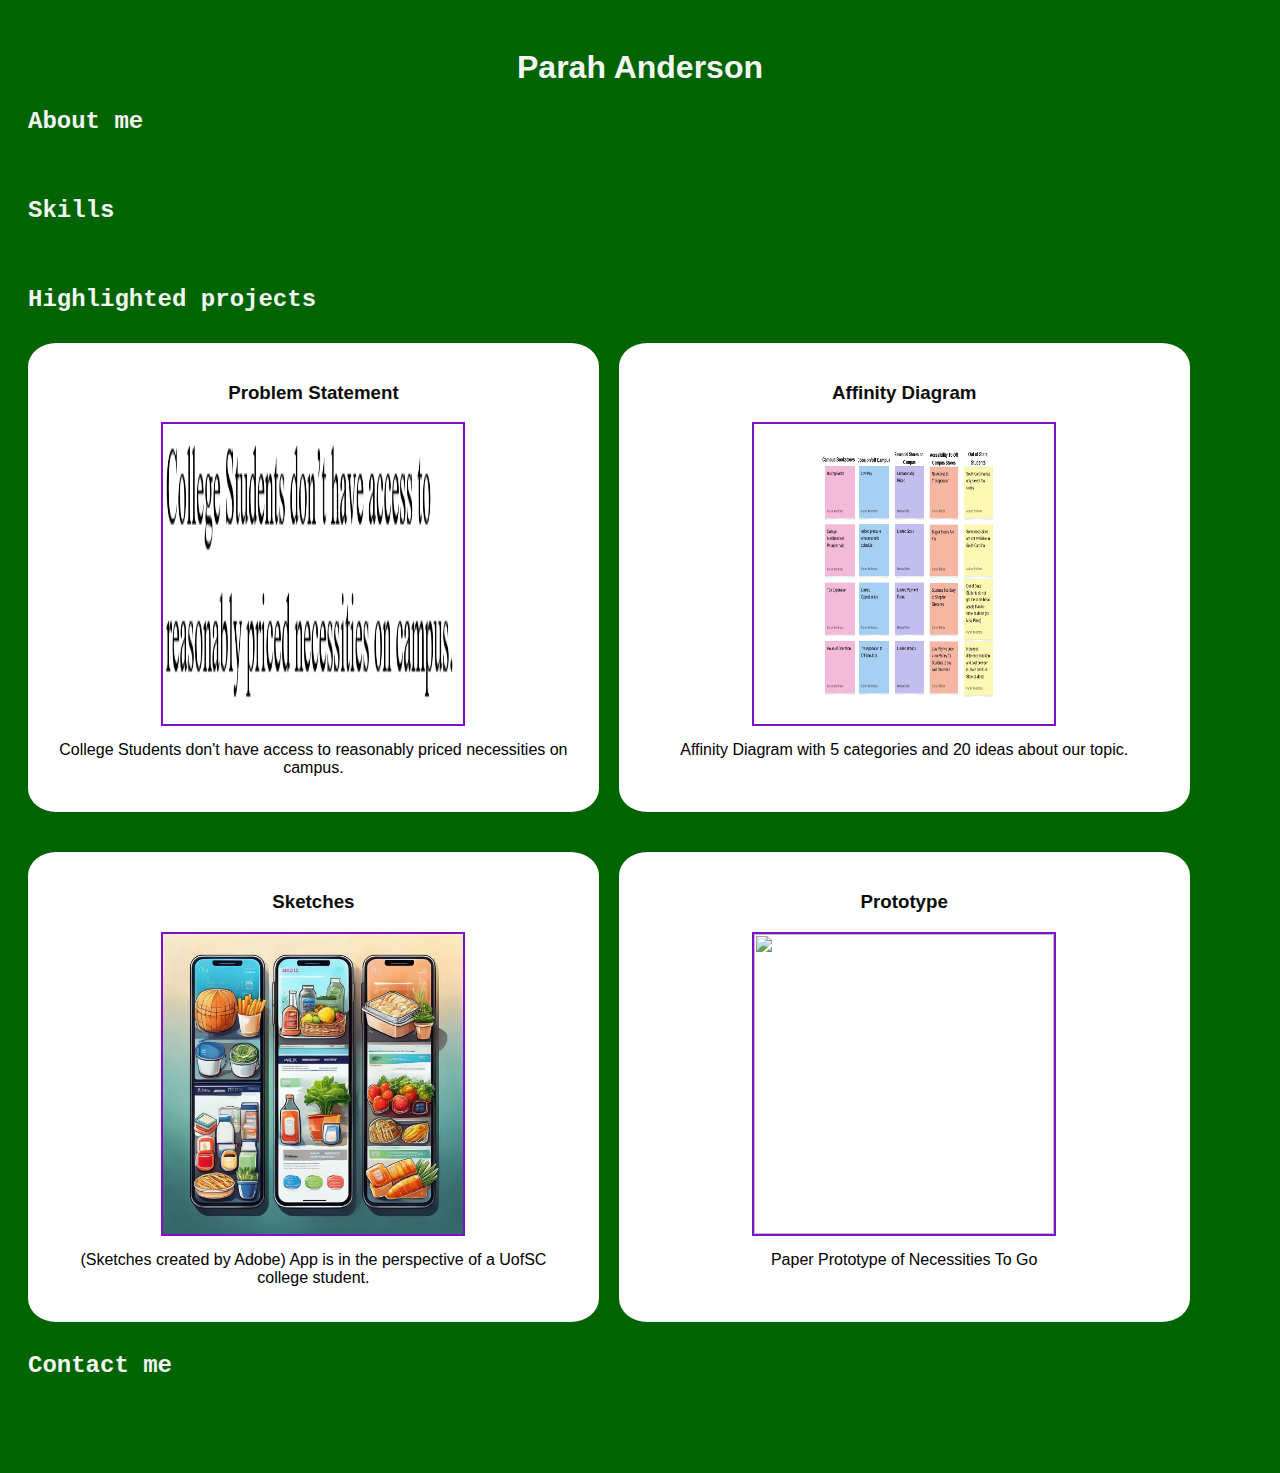
==== index.html @ 481e0039 "project" ====
<!DOCTYPE html>
<html>
<head>
    <title>CSCE 190: Parah Anderson</title>
    <link rel="stylesheet" href="styles.css">
</head>
<body>
    <h1>Parah Anderson</h1>

    <h2>About me</h2>
    <div class="about">
        <!-- Content about you can go here -->
    </div>

    <h2>Skills</h2>
    <div class="skills">
        <!-- List your skills here -->
    </div>

    <h2>Highlighted projects</h2>
    <div class="projects">
        <!-- Problem Statement Assignment -->
        <section class="project">
            <a href="files/Problem Statement.pdf">
                <h3>Problem Statement</h3>
            </a>
            <a href="files/statement.pdf">
                <img src="images/problem-statement.png" alt="Problem Statement Image">
            </a>
            <p>College Students don't have access to reasonably priced necessities on campus.</p>
        </section>

        <!-- Affinity Diagram Assignment -->
        <section class="project">
            <a href="files/Affinity_DOC.pdf">
                <h3>Affinity Diagram</h3>
            </a>
            <a href="files/Affinity_DOC.pdf">
                <img src="images/Affinity_IMG.png" alt="Affinity Diagram Image">
            </a>
            <p>Affinity Diagram with 5 categories and 20 ideas about our topic.</p>
        </section>

        <!-- Sketches Assignment -->
        <section class="project">
            <a href="files/Sketches_DOC.pdf">
                <h3>Sketches</h3>
            </a>
            <a href="files/Sketches_DOC.pdf">
                <img src="images/Sketches_IMG.png" alt="Sketches Image">
            </a>
            <p>(Sketches created by Adobe) App is in the perspective of a UofSC college student.</p>
        </section>

        <!--Paper Prototype Assignment-->
<section class="project">
    <a href="https://youtube.com/shorts/wG-Z9anOlnE?si=vBkdI02uQNMVrS2I">
        <h3> Prototype</h3>
    </a>
    <a href="https://youtube.com/shorts/wG-Z9anOlnE?si=vBkdI02uQNMVrS2I">
        <img src="images/IMG_5617.png">
    </a>
    <p> Paper Prototype of Necessities To Go </p>
    </section>
    </div>

    <h2>Contact me</h2>
    <div class="contact">
        <!-- Your contact information here -->
    </div>
</body>
</html>
---- styles.css ----
body {
    background: darkgreen;
    font-family: Arial, sans-serif;
    padding: 20px; /* Added padding to prevent margin collapse */
}

h1 {
    color: whitesmoke;
    text-align: center;
}

h2 {
    color: whitesmoke;
    font-family: "Papyrus", monospace;
    margin-bottom: 20px; /* Adds space below h2 */
}

h3 {
    color: rgb(13, 13, 13);
    text-align: center;
}

.projects { 
    display: flex; 
    flex-wrap: wrap; 
    gap: 20px; /* Uses gap instead of margin for spacing between project items */
}

.project {
    width: 45%; /* Adjusted width for better spacing */
    margin: 10px 0; /* Only vertical margins */
    padding: 20px 10px;
    background: white; /* Background color */
    border-radius: 5%; /* Slightly rounded corners */
}

.project img {
    width: 300px;
    height: 300px;
    margin: 10px auto; /* Centers the image */
    border: 2px solid rgb(126, 14, 201); /* Border around images */
    display: block;
}

a {
    text-decoration: none;
    color: purple;
}

.project p {
    text-align: center;
    margin: 15px;
}

/* Add padding and margins to the individual section divs */
.about, .skills, .contact {
    margin: 20px 0; /* Adds space around each section */
    padding: 10px;
    border: 1px solid transparent; /* Prevents margin collapse */
}
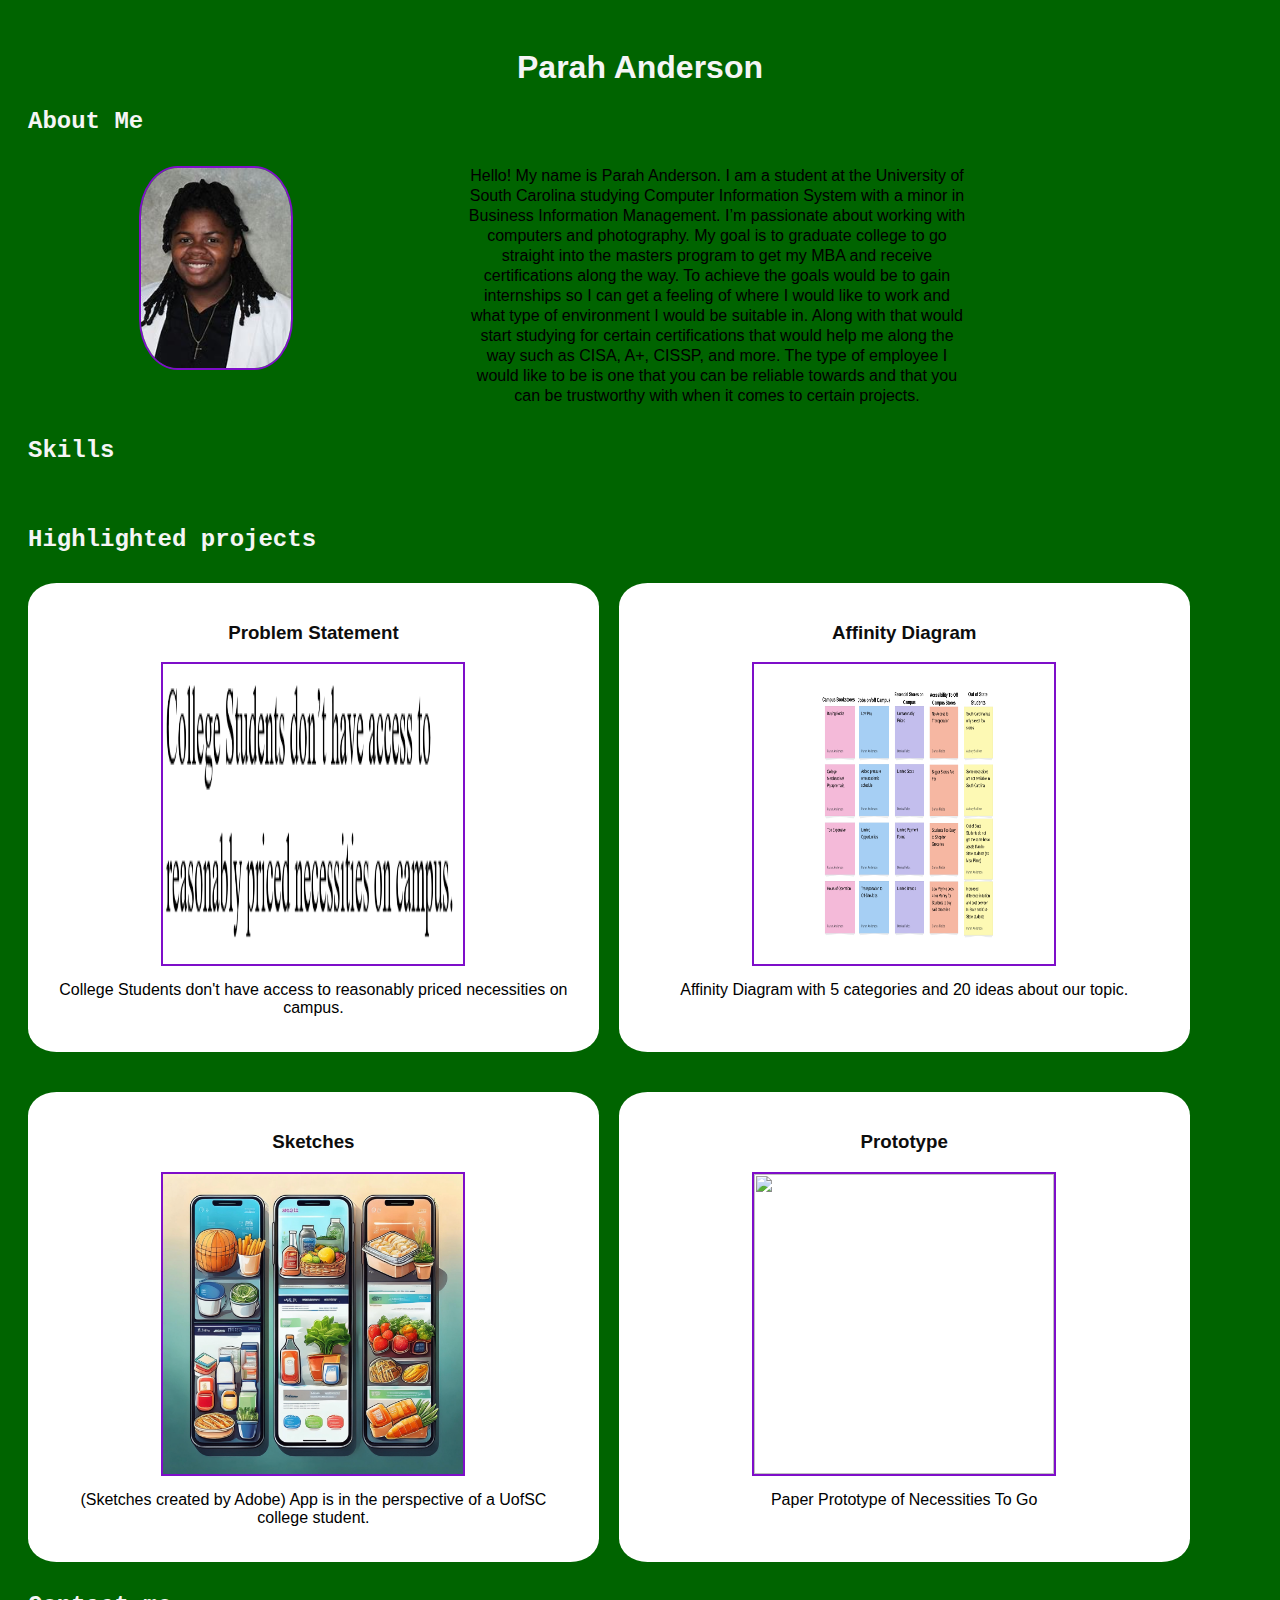
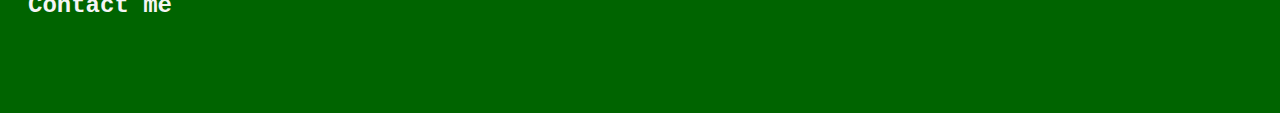
==== commit 37357d82: "rahhh" ====
--- a/index.html
+++ b/index.html
@@ -7,9 +7,15 @@
 <body>
     <h1>Parah Anderson</h1>
 
-    <h2>About me</h2>
+    <!-- About Me -->
+    <h2> About Me </h2>
     <div class="about">
-        <!-- Content about you can go here -->
+    <img src="images/profile_image.jpg">
+    <p>
+        Hello! My name is Parah Anderson. I am a student at the University of South Carolina studying Computer Information System with a minor in Business Information Management. I’m passionate
+        about working with computers and photography. My goal is to graduate college to go straight into the masters program to get my MBA and receive certifications along the way. To achieve the goals would be to gain internships so I can get a feeling of where I would like to work and what type of environment I would be suitable in. Along with that would start studying for certain certifications that would help me along the way such as CISA, A+, CISSP, and more. The type of employee I would like to be is one that you can be reliable towards and that you can be trustworthy with when it comes to certain projects. 
+        
+    </p>
     </div>
 
     <h2>Skills</h2>
--- a/styles.css
+++ b/styles.css
@@ -57,4 +57,26 @@
     margin: 20px 0; /* Adds space around each section */
     padding: 10px;
     border: 1px solid transparent; /* Prevents margin collapse */
-}+}
+
+.about{
+    display:flex;
+    flex-wrap:wrap;
+    margin-right: 100px;
+    margin-left: 100px;
+    justify-content: center;
+    }
+
+.about img {
+    width: 150px;
+    height: 200px;
+    border-radius: 25%;
+    border: 2px solid rgb(126, 14, 201);
+    }
+
+ .about p {
+    width:50%;
+    text-align: center;
+    margin: auto;
+    line-height: 125%;
+    }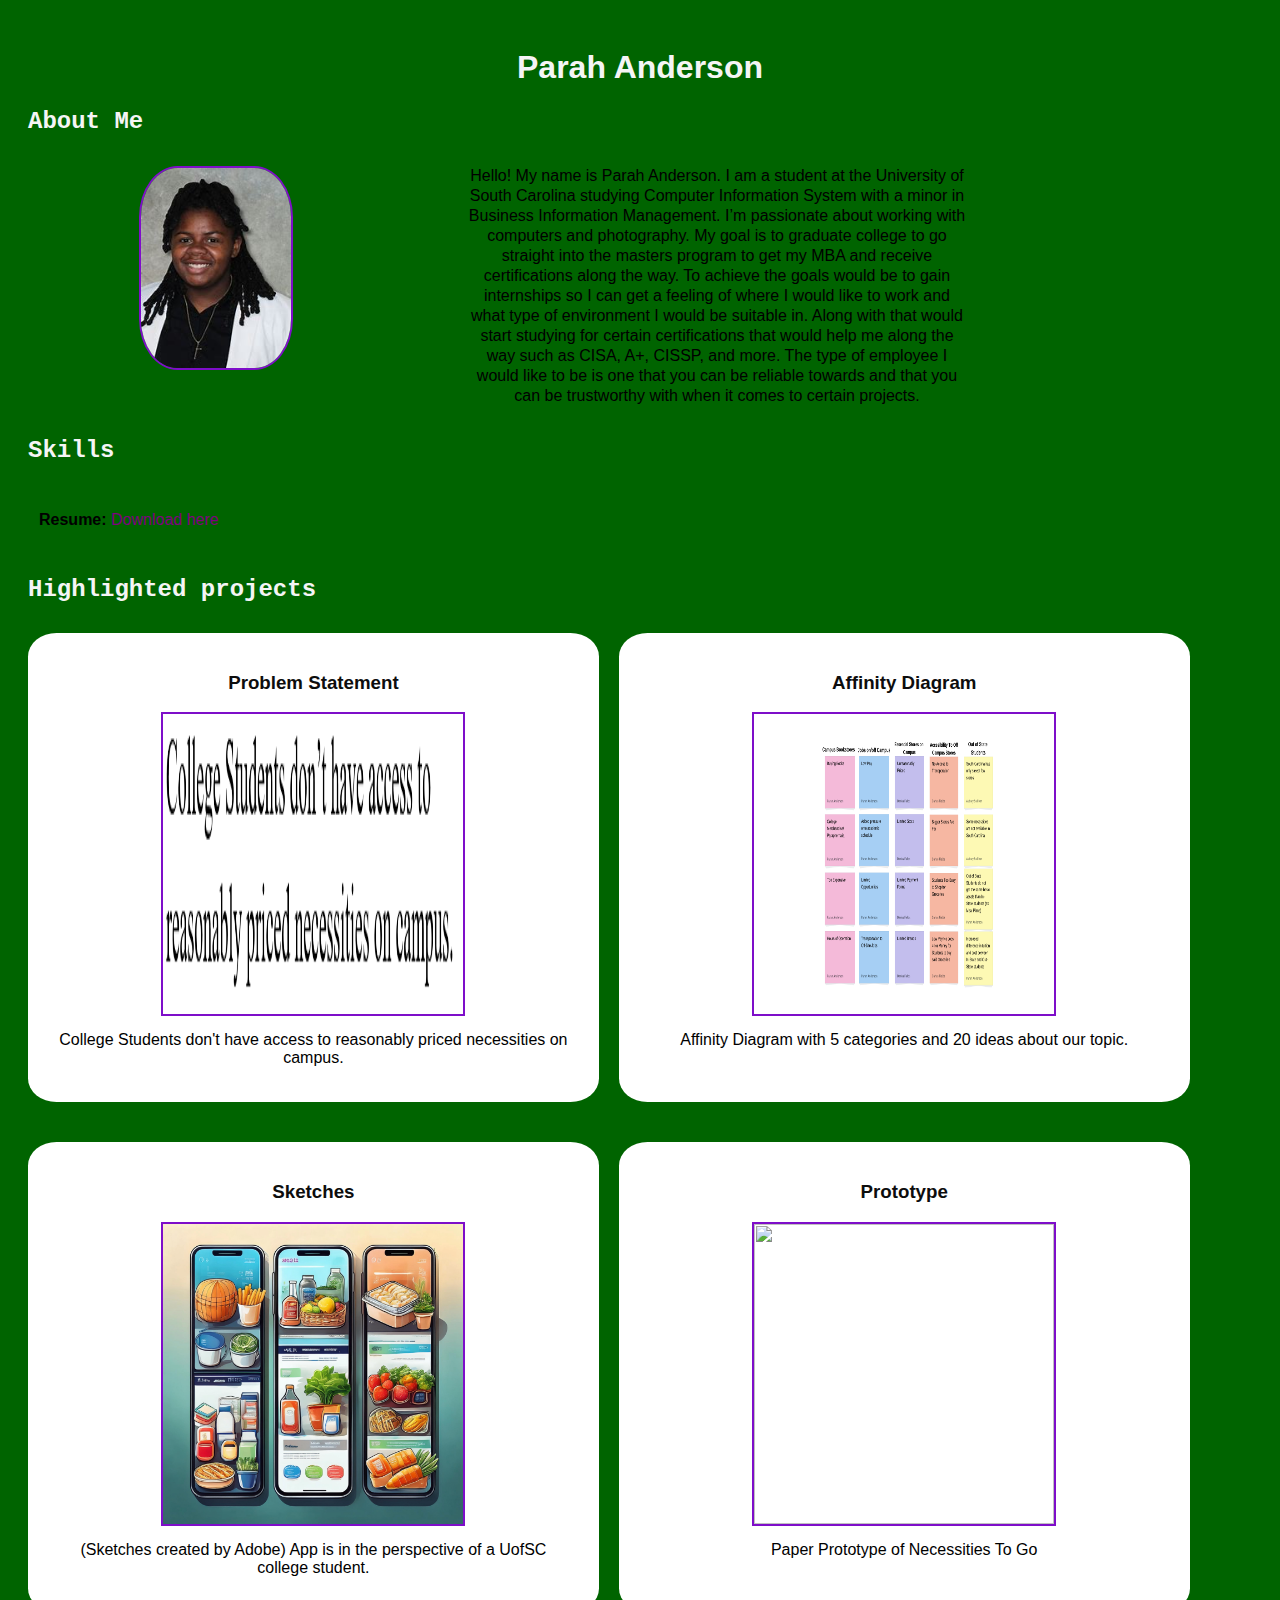
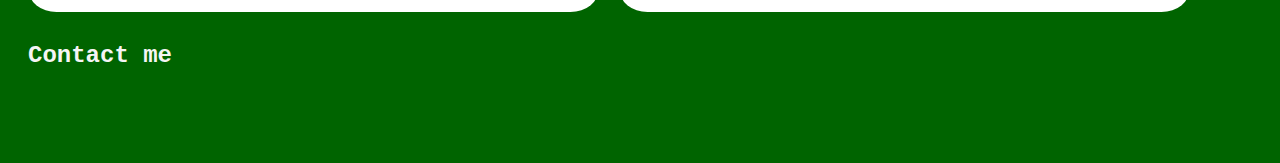
==== commit d0ea393c: "commit" ====
--- a/index.html
+++ b/index.html
@@ -19,9 +19,11 @@
     </div>
 
     <h2>Skills</h2>
-    <div class="skills">
-        <!-- List your skills here -->
-    </div>
+    <div class = "skills">
+       
+        <p><b>Resume:</b>
+            <a href="resume.pdf">Download here</a></p>
+        </div>
 
     <h2>Highlighted projects</h2>
     <div class="projects">
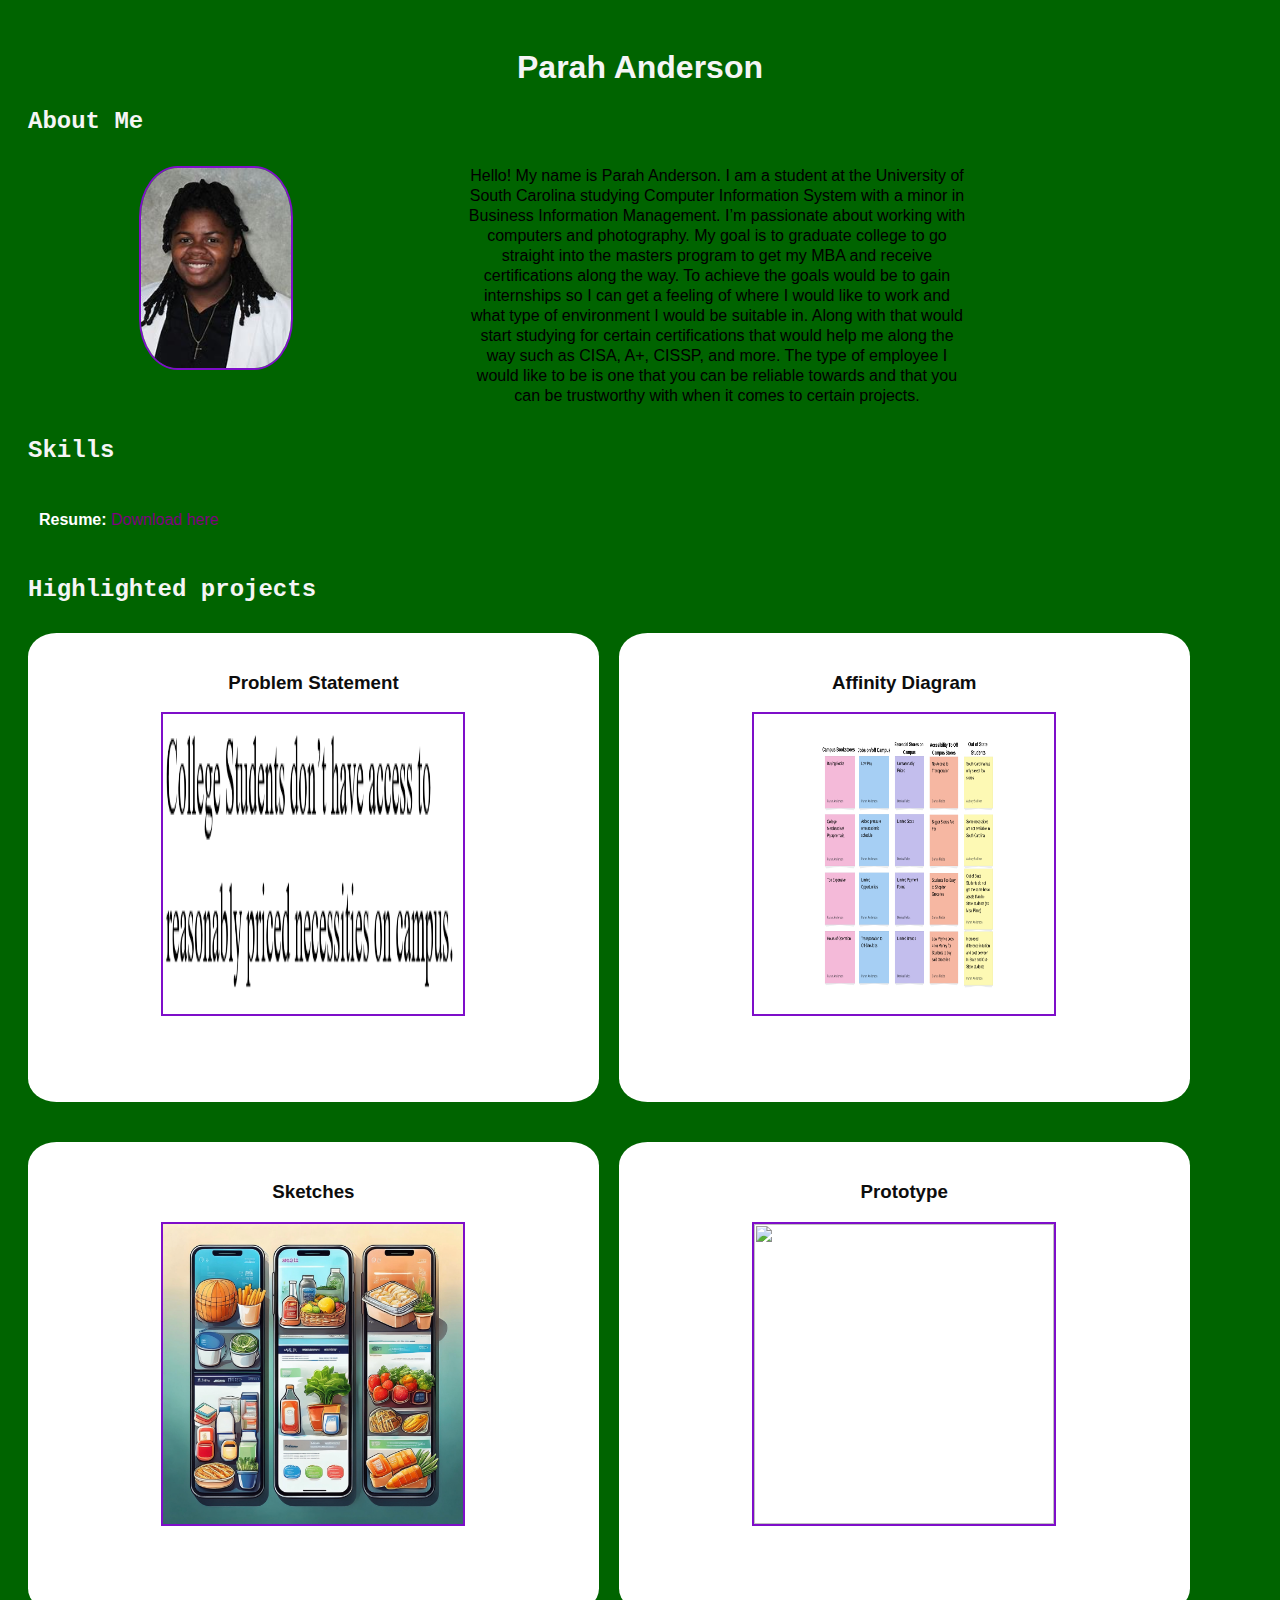
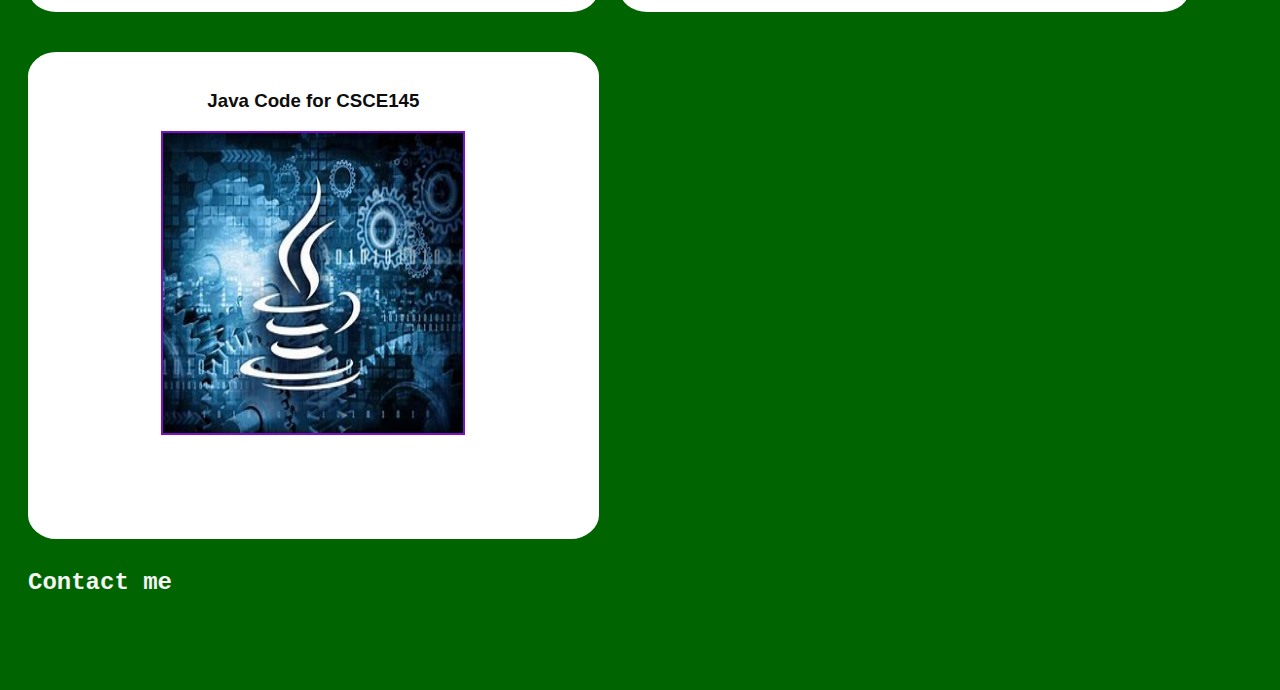
==== commit 1f31d07c: "portfolio 5" ====
--- a/index.html
+++ b/index.html
@@ -22,7 +22,7 @@
     <div class = "skills">
        
         <p><b>Resume:</b>
-            <a href="resume.pdf">Download here</a></p>
+            <a href="files/resume.pdf">Download here</a></p>
         </div>
 
     <h2>Highlighted projects</h2>
@@ -70,6 +70,17 @@
     </a>
     <p> Paper Prototype of Necessities To Go </p>
     </section>
+
+        <!--GitHub Repositories Assignment-->
+    <section class="project">
+        <a href="https://github.com/CSE-parahLA/Featured-Code">
+            <h3>Java Code for CSCE145</h3>
+        </a>
+        <a href="https://github.com/CSE-parahLA/Featured-Code">
+            <img src="images/algorithmic_design.jpg">
+        </a>
+        <p>Example Java Code for Algorithmic Design I. This is code that I have created through assignments that we were given throughout the semester.</p>
+        </section>
     </div>
 
     <h2>Contact me</h2>
--- a/styles.css
+++ b/styles.css
@@ -50,6 +50,7 @@
 .project p {
     text-align: center;
     margin: 15px;
+    color: #ffffff;
 }
 
 /* Add padding and margins to the individual section divs */
@@ -79,4 +80,8 @@
     text-align: center;
     margin: auto;
     line-height: 125%;
-    }+    }
+
+.skills p{
+    color: #ffffff;
+}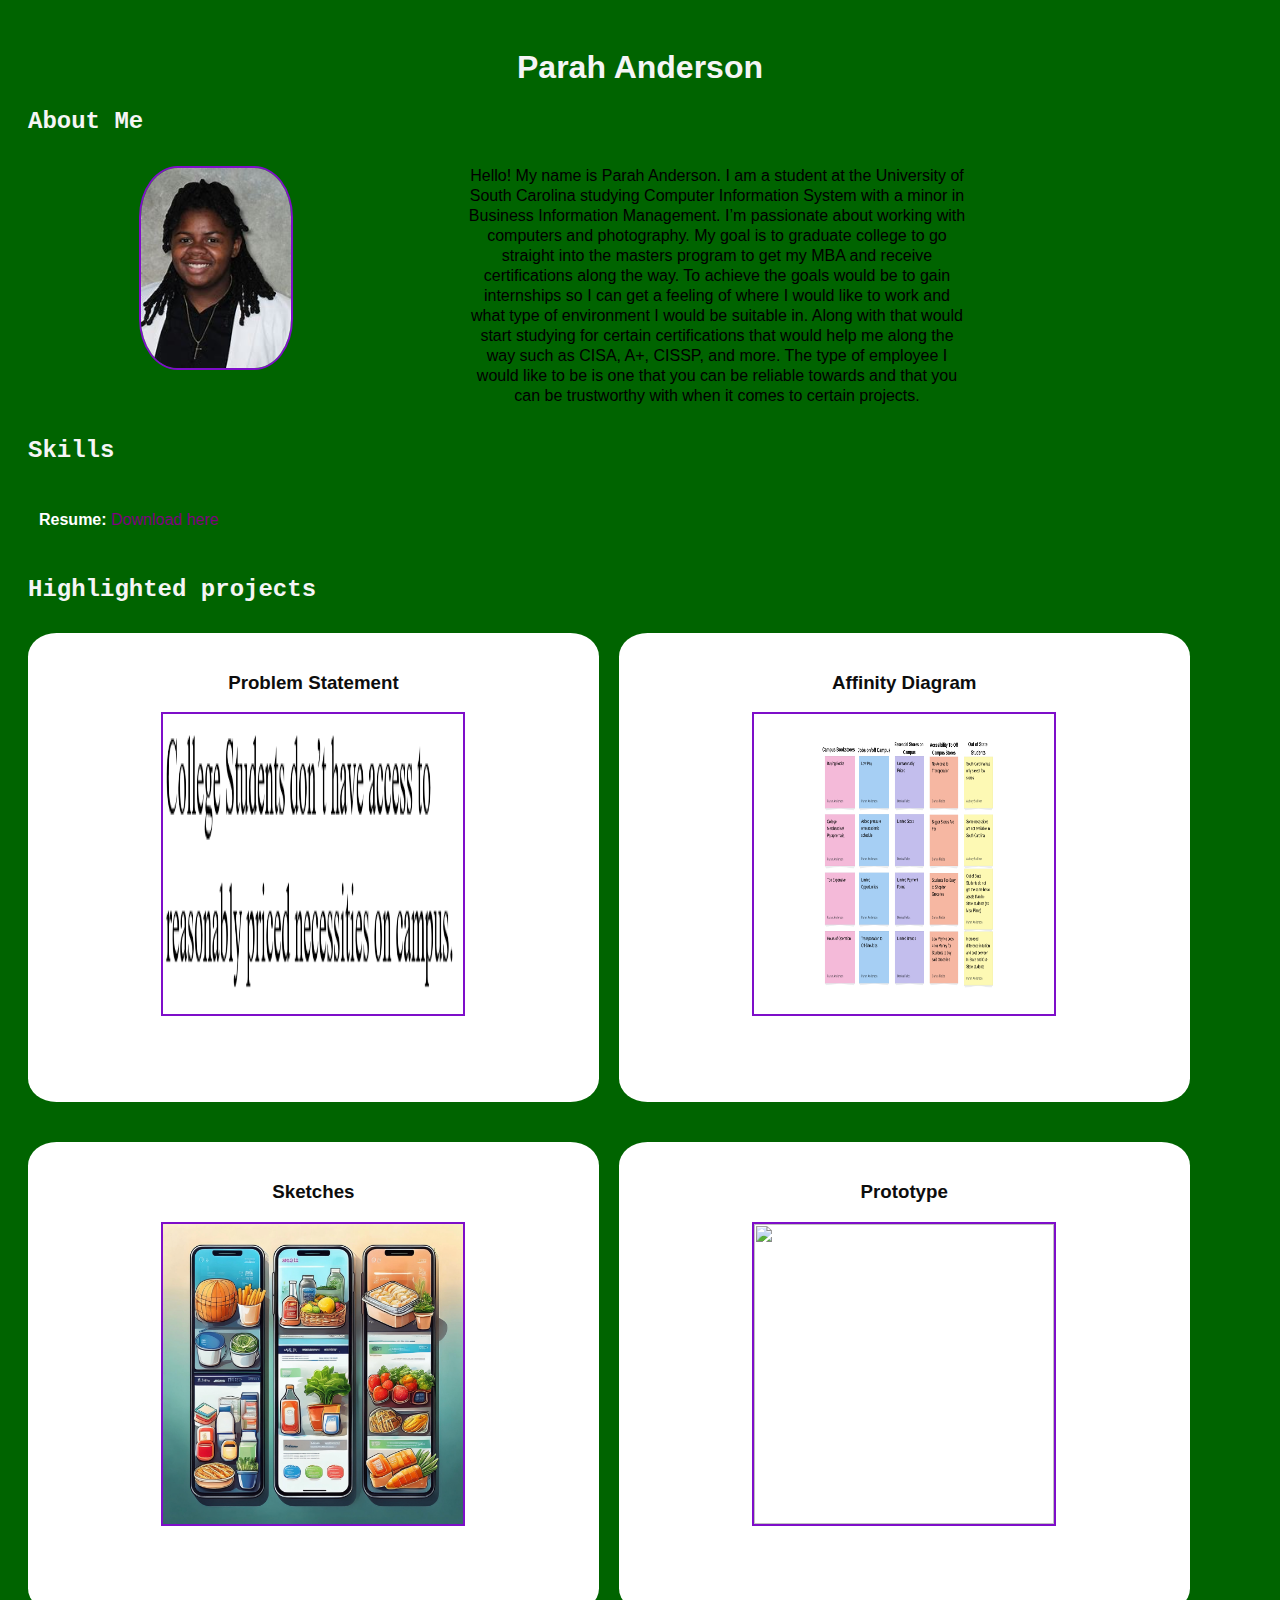
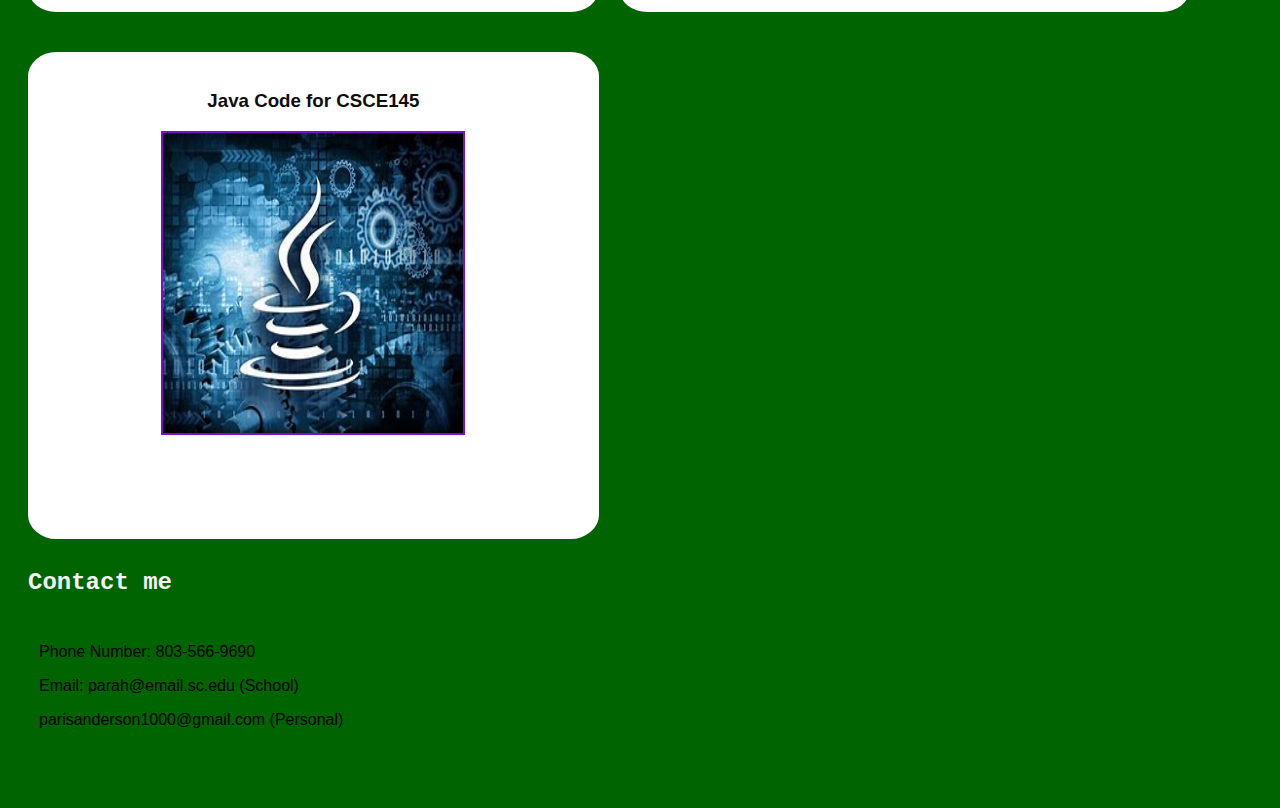
==== commit 301e26f3: "contact" ====
--- a/index.html
+++ b/index.html
@@ -86,6 +86,9 @@
     <h2>Contact me</h2>
     <div class="contact">
         <!-- Your contact information here -->
+        <p>Phone Number: 803-566-9690</p>
+        <p>Email: parah@email.sc.edu (School)</p>
+        <p>parisanderson1000@gmail.com (Personal)</p>
     </div>
 </body>
 </html>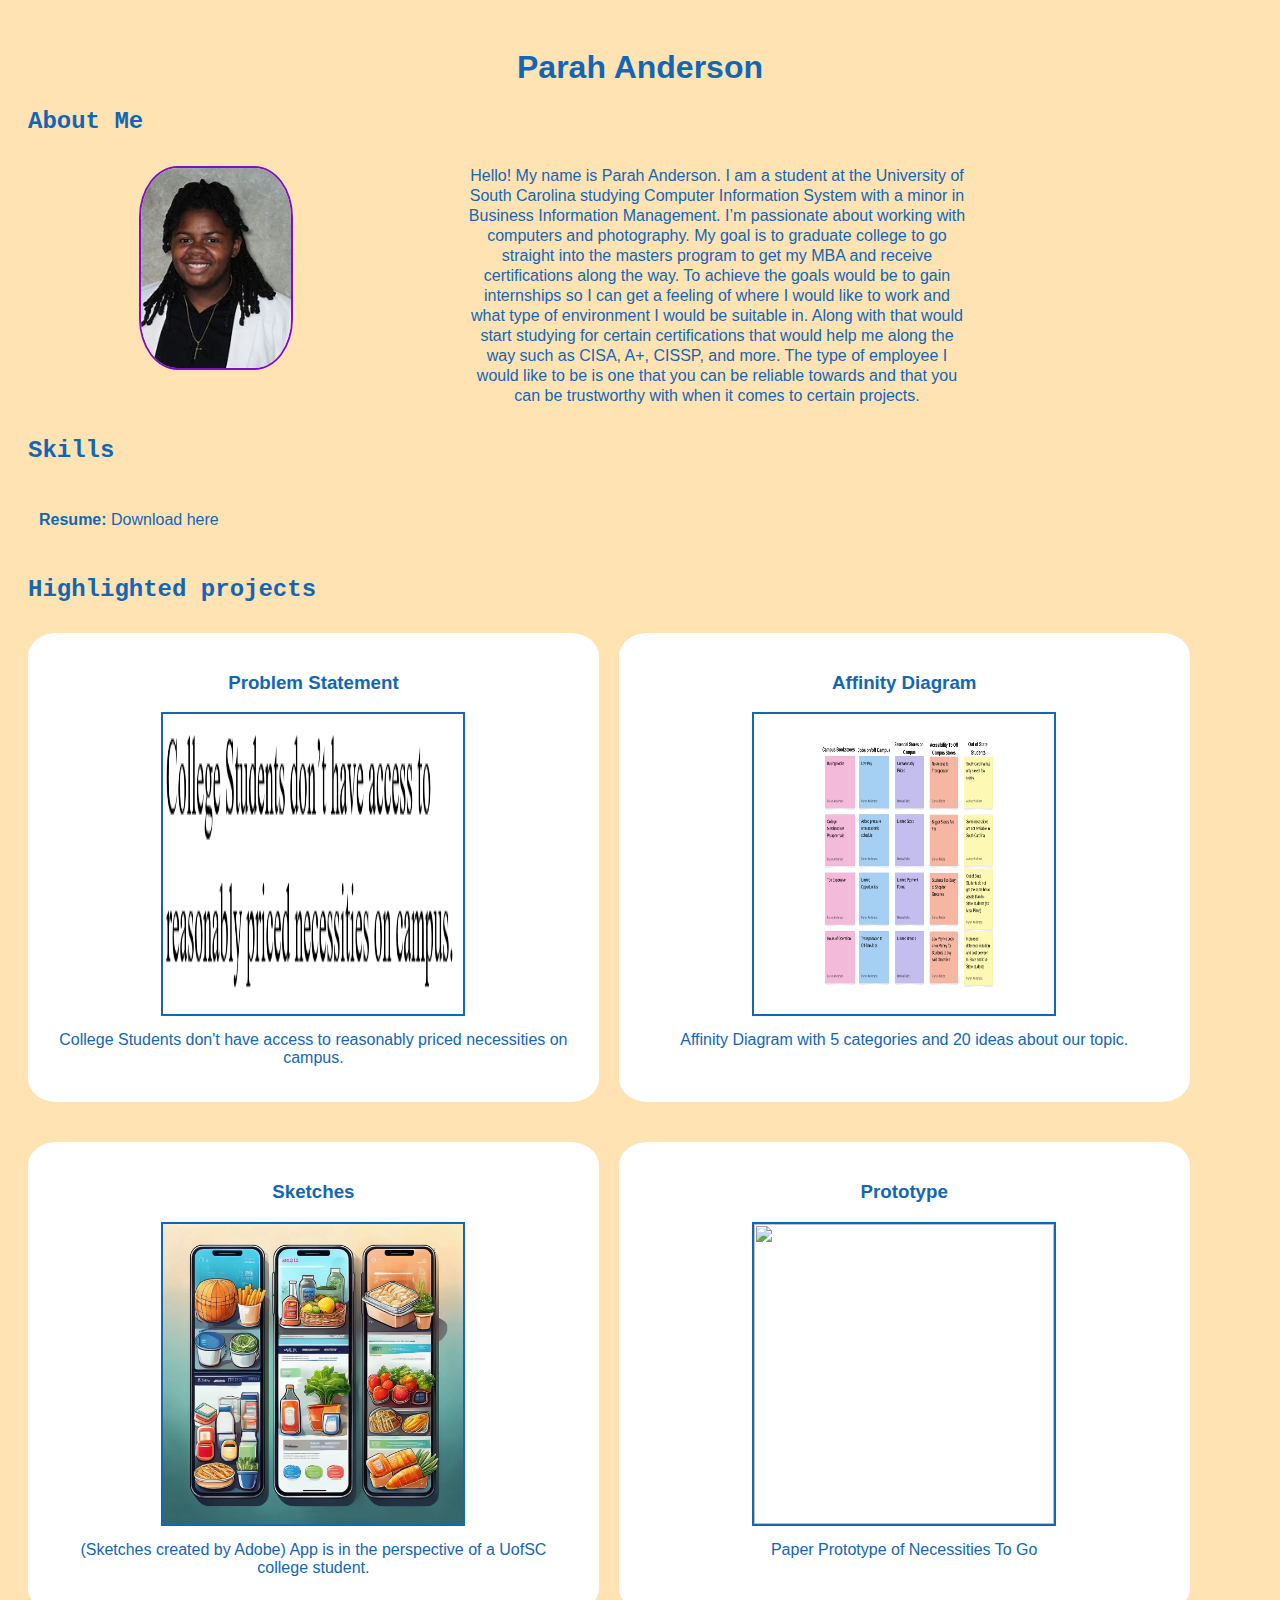
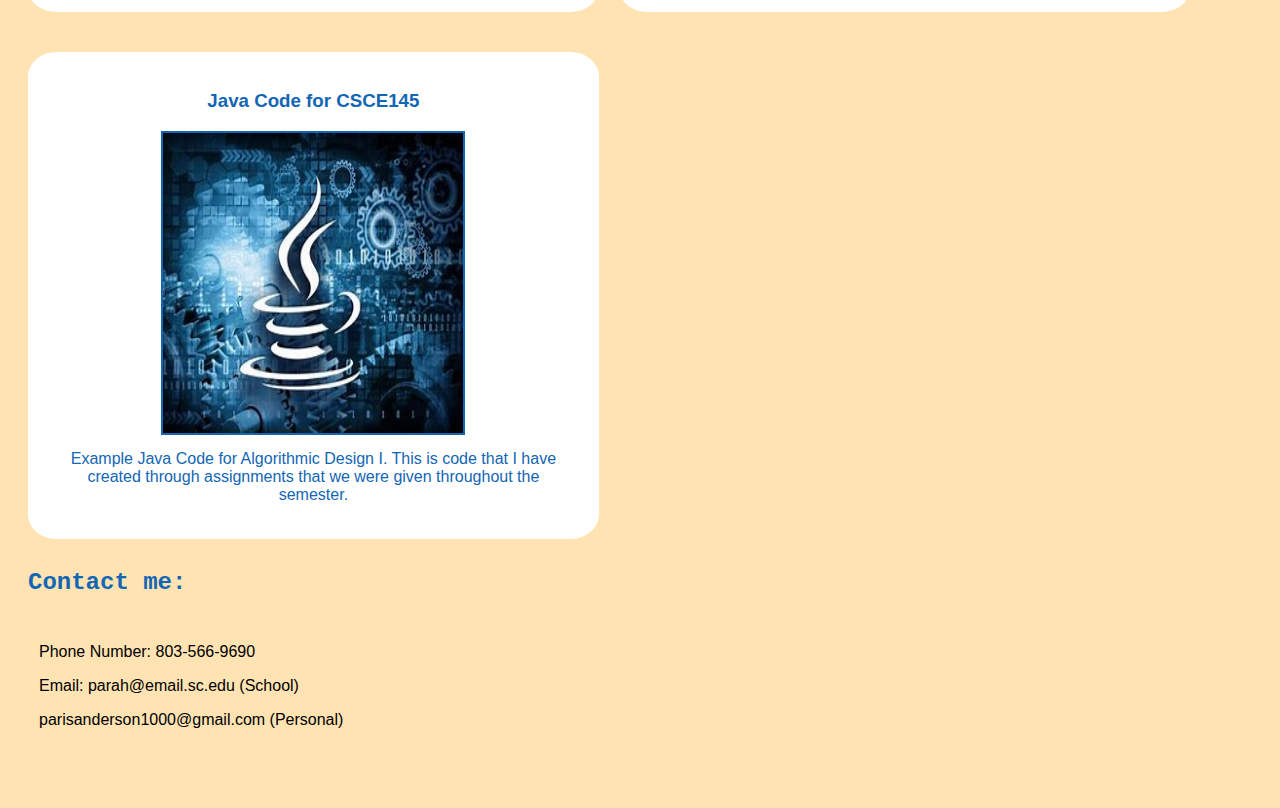
==== commit 38a13300: "final" ====
--- a/index.html
+++ b/index.html
@@ -32,7 +32,7 @@
             <a href="files/Problem Statement.pdf">
                 <h3>Problem Statement</h3>
             </a>
-            <a href="files/statement.pdf">
+            <a href="files/Problem Statement.pdf">
                 <img src="images/problem-statement.png" alt="Problem Statement Image">
             </a>
             <p>College Students don't have access to reasonably priced necessities on campus.</p>
@@ -83,7 +83,7 @@
         </section>
     </div>
 
-    <h2>Contact me</h2>
+    <h2>Contact me:</h2>
     <div class="contact">
         <!-- Your contact information here -->
         <p>Phone Number: 803-566-9690</p>
--- a/styles.css
+++ b/styles.css
@@ -1,22 +1,22 @@
 body {
-    background: darkgreen;
+    background: #ffe3b3;
     font-family: Arial, sans-serif;
     padding: 20px; /* Added padding to prevent margin collapse */
 }
 
 h1 {
-    color: whitesmoke;
+    color: rgb(19, 102, 180);
     text-align: center;
 }
 
 h2 {
-    color: whitesmoke;
+    color: rgb(19, 102, 180);
     font-family: "Papyrus", monospace;
     margin-bottom: 20px; /* Adds space below h2 */
 }
 
 h3 {
-    color: rgb(13, 13, 13);
+    color: rgb(19, 102, 180);
     text-align: center;
 }
 
@@ -38,19 +38,19 @@
     width: 300px;
     height: 300px;
     margin: 10px auto; /* Centers the image */
-    border: 2px solid rgb(126, 14, 201); /* Border around images */
+    border: 2px solid rgb(19, 102, 180); /* Border around images */
     display: block;
 }
 
 a {
     text-decoration: none;
-    color: purple;
+    color: rgb(19, 102, 180);
 }
 
 .project p {
     text-align: center;
     margin: 15px;
-    color: #ffffff;
+    color: rgb(19, 102, 180);
 }
 
 /* Add padding and margins to the individual section divs */
@@ -80,8 +80,9 @@
     text-align: center;
     margin: auto;
     line-height: 125%;
+    color: rgb(19, 102, 180);
     }
 
 .skills p{
-    color: #ffffff;
+    color: rgb(19, 102, 180);
 }